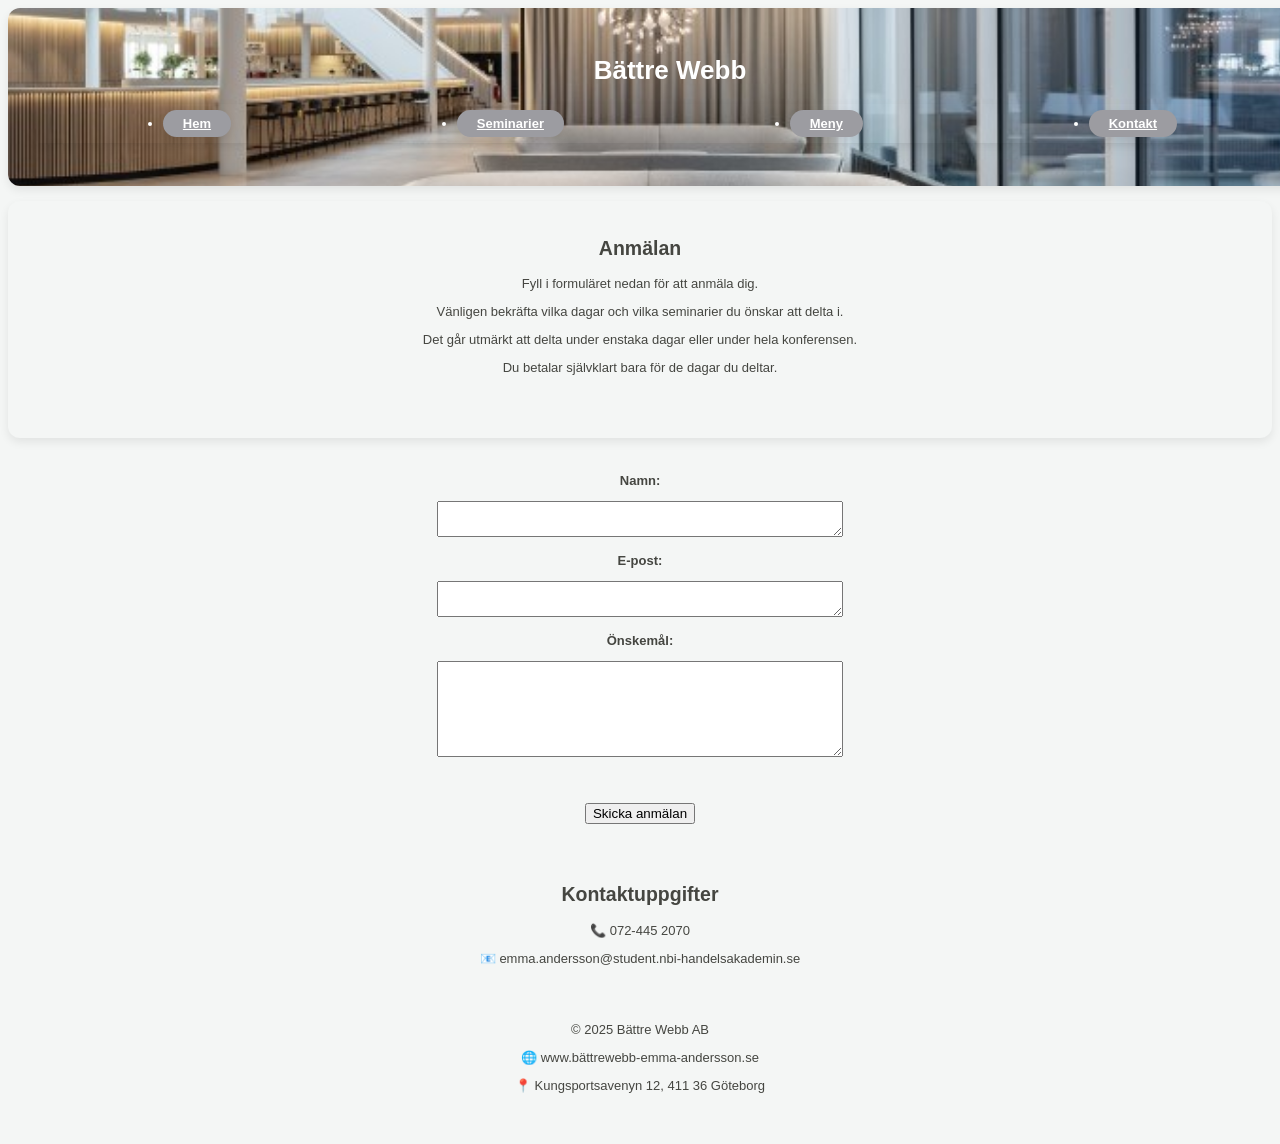
==== contact.html @ 06e7f987 "Första commit" ====
<!DOCTYPE html>
<html lang="en">
<head>
  <meta charset="UTF-8">
  <title>Anmälan & Kontakt – Bättre Webb 2025</title>
  <link rel="stylesheet" href="style.css">
</head>
<body>
<header>
  <h1>Bättre Webb</h1>
  <nav><ul>
    <li><a href="index.html">Hem</a></li>
    <li><a href="info.html">Seminarier</a></li>
    <li><a href="food.html">Meny</a></li>
    <li><a href="contact.html">Kontakt</a></li>
  </ul></nav>
</header>
<br>
<section>
  <h1>Anmälan</h1>
    <p>Fyll i formuläret nedan för att anmäla dig.</p>
    <p>Vänligen bekräfta vilka dagar och vilka seminarier du önskar att delta i.</p> 
    <p>Det går utmärkt att delta under enstaka dagar eller under hela konferensen.</p>
    <p>Du betalar självklart bara för de dagar du deltar.</p>
<br><br>
</section>
<br>
<form action="#" method="post">
<label for="namn">Namn:</label>
<p></p>
<textarea id="namn" name="namn" rows="auto" style="width: 400px;"></textarea>
<p></p>
<label for="epost">E-post:</label>
<p></p>
<textarea id="epost" name="epost" rows="auto" style="width: 400px;"></textarea>
<p></p>
<label for="meddelande">Önskemål:</label>
<p></p>
<textarea id="meddelande" name="meddelande" rows="6" style="width: 400px;"></textarea>
<p></p>
<br><br>
<button type="submit">Skicka anmälan</button>
<p></p>
</form>
<br><br>
<p></p>
  <h2>Kontaktuppgifter</h2>
    <p>📞 072-445 2070</p>
    <p>📧 emma.andersson@student.nbi-handelsakademin.se</p>

  <footer>
<br><br>
    <p>&copy; 2025 Bättre Webb AB</p>
    <p>🌐 www.bättrewebb-emma-andersson.se</p>
    <p>📍 Kungsportsavenyn 12, 411 36 Göteborg</p>
<br><br>
  </footer>
</body>
</html>
---- style.css ----
/* style.css */        

/* Header */
header {
      width: 100%;      
      background: url('kontor-1.jpg') no-repeat center center/cover;
      color: #fff;
      border-radius: 12px;
      padding: 30px;
      text-align: center;
      border-radius: 12px;
      overflow: hidden; 

      box-shadow: 0 4px 10px rgba(0,0,0,0.08);
}

/* Main */
main {
      width: 100%;
      border-radius: 12px;
      padding: 30px;
      text-align: center;
      box-shadow: 0 4px 10px rgba(0,0,0,0.08);
}

/* Innehåll */
body {
      text-align: center;
      background-color: #f4f6f5;
      font-family: Arial;
      font-size: small;
      color: #454641;
      padding: auto;
      text-align: center;
      max-width: auto;
}

img.responsive {
      height: auto;
      width: auto;
      box-shadow: 0 4px 10px rgba(0,0,0,0.08);
      margin: 20px; 
      transition: background-color 0.3s;
      justify-content: space-evenly;
      border-radius: 12px;
}

/* Sektioner och rubriker */
section {
      text-align: center;
      background-color: #f4f6f5;
      font-family: Arial;
      font-size: small;
      color: #454641;
      max-width: auto;
      margin-bottom: 20px;
      padding: 20px;
      border-radius: 12px;
      box-shadow: 0 4px 10px rgba(0,0,0,0.08);
}

/* Formulär */
form {
      font-weight: bold;      
      flex-direction: column;
      height: 50%;
      width: 100%;
      font-size: small;
      cursor: pointer;
}

/* Aktiv länk och hover-effekt */         
      nav a:hover,
      nav a.active {
      background-color: #b8bcb8;  
      text-decoration: none;
      color: white;
      border-radius: 60px;
      padding: 6px 12px;
      transition: background-color 0s;  
      display: flex;
      justify-content: space-around;
}

/* Navigationsmeny */
nav a.active {
      background-color: #70706f;  
      text-decoration: none;  
      padding: 6px 12px;      
      transition: background-color 0.3s;
      display: flex;
      justify-content: space-around;
      box-shadow: 0 4px 10px rgba(0,0,0,0.08);
}

nav ul li a { 
      color: white;
      background-color: #9c9ca1;    
      border-radius: 60px;
      font-weight: bold;      
      padding: 6px 20px;     
      transition: background-color 0.3s;      
      display: flex;
      justify-content: space-around;
      align-items: center;
      box-shadow: 0 4px 10px rgba(0,0,0,0.08);
}

nav ul {
      color: white;
      text-decoration: none;
      padding: 6px 12px;      
      transition: background-color 0.3s;
      display: flex;
      justify-content: space-around;
      box-shadow: 0 4px 10px rgba(0,0,0,0.08);
}
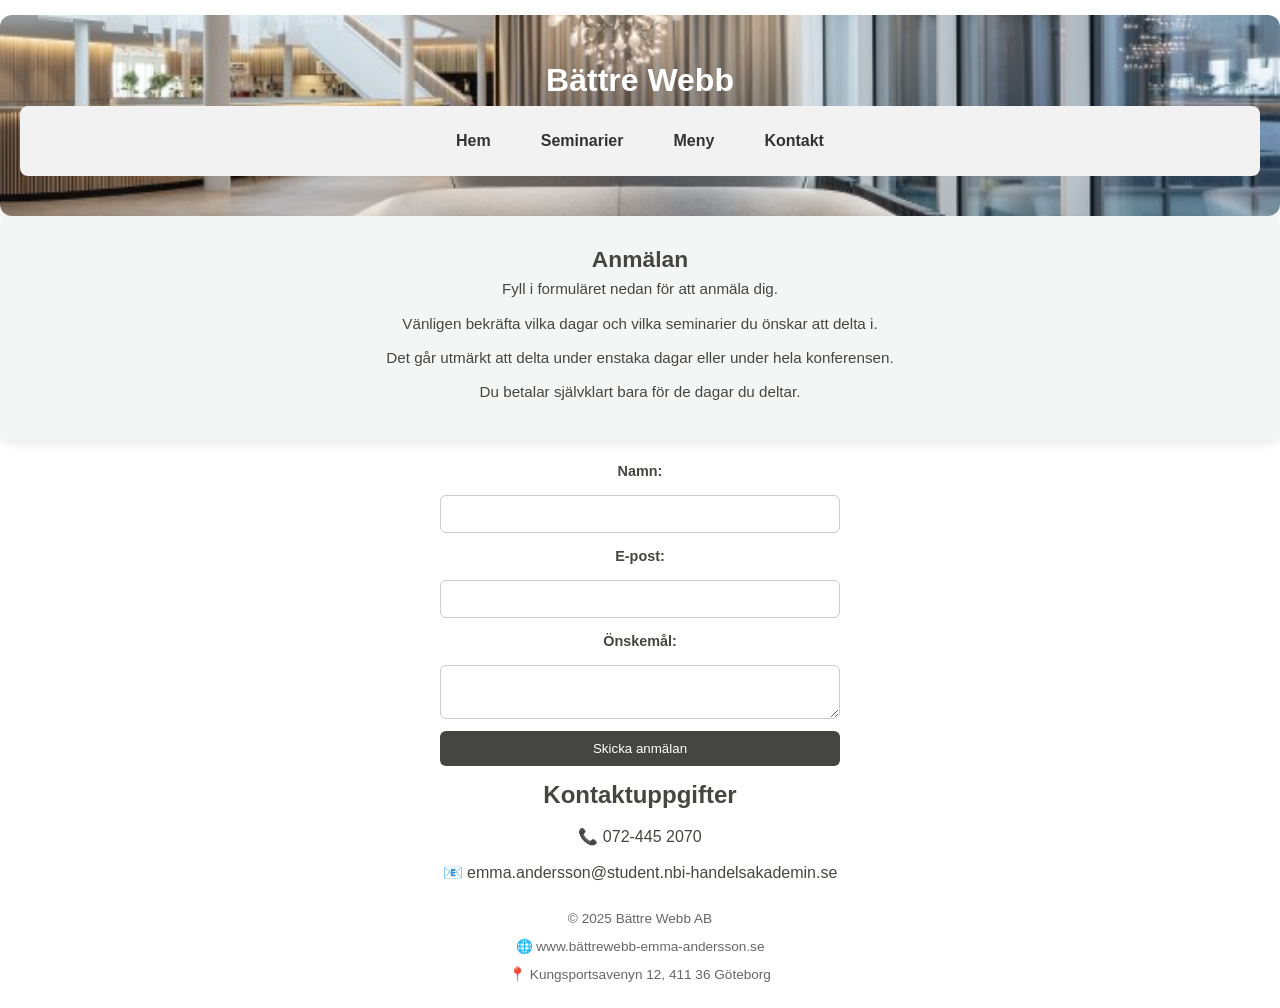
==== commit 34b5007a: "Uppdaterade webbsidans kod och layout" ====
--- a/contact.html
+++ b/contact.html
@@ -1,5 +1,5 @@
 <!DOCTYPE html>
-<html lang="en">
+<html lang="sv">
 <head>
   <meta charset="UTF-8">
   <title>Anmälan & Kontakt – Bättre Webb 2025</title>
@@ -8,52 +8,36 @@
 <body>
 <header>
   <h1>Bättre Webb</h1>
-  <nav><ul>
-    <li><a href="index.html">Hem</a></li>
-    <li><a href="info.html">Seminarier</a></li>
-    <li><a href="food.html">Meny</a></li>
-    <li><a href="contact.html">Kontakt</a></li>
-  </ul></nav>
+  <nav>
+      <a href="./index.html">Hem</a>  
+      <a href="./info.html">Seminarier</a>
+      <a href="./food.html">Meny</a>
+      <a href="./contact.html">Kontakt</a>
+  </nav>
 </header>
-<br>
 <section>
   <h1>Anmälan</h1>
     <p>Fyll i formuläret nedan för att anmäla dig.</p>
     <p>Vänligen bekräfta vilka dagar och vilka seminarier du önskar att delta i.</p> 
     <p>Det går utmärkt att delta under enstaka dagar eller under hela konferensen.</p>
     <p>Du betalar självklart bara för de dagar du deltar.</p>
-<br><br>
 </section>
-<br>
-<form action="#" method="post">
-<label for="namn">Namn:</label>
-<p></p>
-<textarea id="namn" name="namn" rows="auto" style="width: 400px;"></textarea>
-<p></p>
-<label for="epost">E-post:</label>
-<p></p>
-<textarea id="epost" name="epost" rows="auto" style="width: 400px;"></textarea>
-<p></p>
-<label for="meddelande">Önskemål:</label>
-<p></p>
-<textarea id="meddelande" name="meddelande" rows="6" style="width: 400px;"></textarea>
-<p></p>
-<br><br>
+<form>
+  <label for="name">Namn:</label>
+    <input type="text" id="name" name="name" required minlength="2">
+  <label for="email">E-post:</label>
+    <input type="email" id="email" name="email" required>
+  <label for="message">Önskemål:</label>
+    <textarea id="message" name="message" required></textarea>
 <button type="submit">Skicka anmälan</button>
-<p></p>
 </form>
-<br><br>
-<p></p>
   <h2>Kontaktuppgifter</h2>
     <p>📞 072-445 2070</p>
     <p>📧 emma.andersson@student.nbi-handelsakademin.se</p>
-
   <footer>
-<br><br>
     <p>&copy; 2025 Bättre Webb AB</p>
     <p>🌐 www.bättrewebb-emma-andersson.se</p>
     <p>📍 Kungsportsavenyn 12, 411 36 Göteborg</p>
-<br><br>
   </footer>
 </body>
 </html>
--- a/style.css
+++ b/style.css
@@ -1,117 +1,188 @@
-/* style.css */        
+/* style.css*/
+
+/* Grundinställningar och variabler */
+:root {
+  --padding: 15px;
+  --primary-color: #454641;
+  --secondary-color: #666;
+  --bg-light: #f4f6f5;
+  --shadow: 0 4px 10px rgba(0, 0, 0, 0.08);
+  --radius: 12px;
+  --transition: 0.3s ease;
+}
+
+* {
+  box-sizing: border-box;
+  margin: 0;
+  padding: 0;
+}
+
+/* Grundinställningar */
+body {
+  font-family: Arial, sans-serif;
+  background-color: #fff;
+  color: var(--primary-color);
+  line-height: 1.6;
+  padding-top: var(--padding);
+}
 
 /* Header */
 header {
-      width: 100%;      
-      background: url('kontor-1.jpg') no-repeat center center/cover;
-      color: #fff;
-      border-radius: 12px;
-      padding: 30px;
-      text-align: center;
-      border-radius: 12px;
-      overflow: hidden; 
-
-      box-shadow: 0 4px 10px rgba(0,0,0,0.08);
+  width: 100%;
+  background: url('images/konferens-6.jpg') no-repeat center center / cover;
+  color: #fff;
+  border-radius: var(--radius);
+  padding: 40px 20px;
+  text-align: center;
+  box-shadow: var(--shadow);
 }
 
-/* Main */
-main {
-      width: 100%;
-      border-radius: 12px;
-      padding: 30px;
-      text-align: center;
-      box-shadow: 0 4px 10px rgba(0,0,0,0.08);
+/* Navigationsmeny */
+nav {
+  display: flex;
+  justify-content: center;
+  flex-wrap: wrap;
+  gap: 20px;
+  background-color: #f2f2f2;
+  padding: 12px 20px;
+  border-radius: 8px;
 }
 
-/* Innehåll */
-body {
-      text-align: center;
-      background-color: #f4f6f5;
-      font-family: Arial;
-      font-size: small;
-      color: #454641;
-      padding: auto;
-      text-align: center;
-      max-width: auto;
+nav a {
+  text-decoration: none;
+  color: #333;
+  font-weight: 600;
+  padding: 10px 15px;
+  border-radius: 8px;
+  transition: background-color var(--transition), color var(--transition);
 }
 
-img.responsive {
-      height: auto;
-      width: auto;
-      box-shadow: 0 4px 10px rgba(0,0,0,0.08);
-      margin: 20px; 
-      transition: background-color 0.3s;
-      justify-content: space-evenly;
-      border-radius: 12px;
+nav a:hover {
+  background-color: #ddd;
+  color: var(--primary-color);
 }
 
-/* Sektioner och rubriker */
+/* Huvudinnehåll */
+main {
+  width: 100%;
+  border-radius: var(--radius);
+  padding: 30px;
+  text-align: center;
+  box-shadow: var(--shadow);
+  background-color: #fff;
+  margin-bottom: 30px;
+}
+
+h2, p, form {
+  padding-bottom: 10px;
+  text-align: center;
+}
+
+/* Bilder */
+img.responsive {
+  width: 100%;
+  max-width: 600px;
+  height: auto;
+  display: block;
+  margin: 20px auto;
+  border-radius: var(--radius);
+  box-shadow: var(--shadow);
+  transition: transform var(--transition);
+}
+
+img.responsive:hover {
+  transform: scale(1.03);
+}
+
+/* Sektioner (info.html m.fl.) */
 section {
-      text-align: center;
-      background-color: #f4f6f5;
-      font-family: Arial;
-      font-size: small;
-      color: #454641;
-      max-width: auto;
-      margin-bottom: 20px;
-      padding: 20px;
-      border-radius: 12px;
-      box-shadow: 0 4px 10px rgba(0,0,0,0.08);
+  text-align: center;
+  background-color: var(--bg-light);
+  font-size: 0.95rem;
+  color: var(--primary-color);
+  margin-bottom: 20px;
+  padding: 25px;
+  border-radius: var(--radius);
+  box-shadow: var(--shadow);
 }
 
 /* Formulär */
 form {
-      font-weight: bold;      
-      flex-direction: column;
-      height: 50%;
-      width: 100%;
-      font-size: small;
-      cursor: pointer;
+  display: flex;
+  flex-direction: column;
+  gap: 12px;
+  width: 100%;
+  max-width: 400px;
+  margin: 0 auto;
+  font-size: 0.9rem;
+  font-weight: bold;
 }
 
-/* Aktiv länk och hover-effekt */         
-      nav a:hover,
-      nav a.active {
-      background-color: #b8bcb8;  
-      text-decoration: none;
-      color: white;
-      border-radius: 60px;
-      padding: 6px 12px;
-      transition: background-color 0s;  
-      display: flex;
-      justify-content: space-around;
+form input,
+form textarea {
+  width: 100%;
+  padding: 10px;
+  border-radius: 6px;
+  border: 1px solid #ccc;
+  font-size: 0.9rem;
+  transition: border-color var(--transition), box-shadow var(--transition);
 }
 
-/* Navigationsmeny */
-nav a.active {
-      background-color: #70706f;  
-      text-decoration: none;  
-      padding: 6px 12px;      
-      transition: background-color 0.3s;
-      display: flex;
-      justify-content: space-around;
-      box-shadow: 0 4px 10px rgba(0,0,0,0.08);
+form input:focus,
+form textarea:focus {
+  outline: none;
+  border-color: var(--primary-color);
+  box-shadow: 0 0 5px rgba(69, 70, 65, 0.3);
 }
 
-nav ul li a { 
-      color: white;
-      background-color: #9c9ca1;    
-      border-radius: 60px;
-      font-weight: bold;      
-      padding: 6px 20px;     
-      transition: background-color 0.3s;      
-      display: flex;
-      justify-content: space-around;
-      align-items: center;
-      box-shadow: 0 4px 10px rgba(0,0,0,0.08);
+form button {
+  background-color: var(--primary-color);
+  color: #fff;
+  padding: 10px 15px;
+  border: none;
+  border-radius: 6px;
+  cursor: pointer;
+  transition: background-color var(--transition), transform var(--transition);
 }
 
-nav ul {
-      color: white;
-      text-decoration: none;
-      padding: 6px 12px;      
-      transition: background-color 0.3s;
-      display: flex;
-      justify-content: space-around;
-      box-shadow: 0 4px 10px rgba(0,0,0,0.08);
+form button:hover {
+  background-color: var(--secondary-color);
+  transform: translateY(-2px);
+}
+
+/* Footer */
+footer {
+  text-align: center;
+  color: var(--secondary-color);
+  font-size: 0.85rem;
+  padding: 15px;
+  line-height: 1.3; /* Mindre radavstånd */
+}
+
+/* Responsiv design */
+@media (max-width: 500px) {
+  nav {
+    flex-direction: column;
+    align-items: center;
+    gap: 10px;
+  }
+
+  nav a {
+    width: 80%;
+    text-align: center;
+    font-size: 1.1rem;
+  }
+
+  img.responsive {
+    max-width: 100%;
+    margin: 10px 0;
+  }
+
+  form {
+    width: 90%;
+  }
+
+  header, main, section {
+    padding: 20px;
+  }
 }
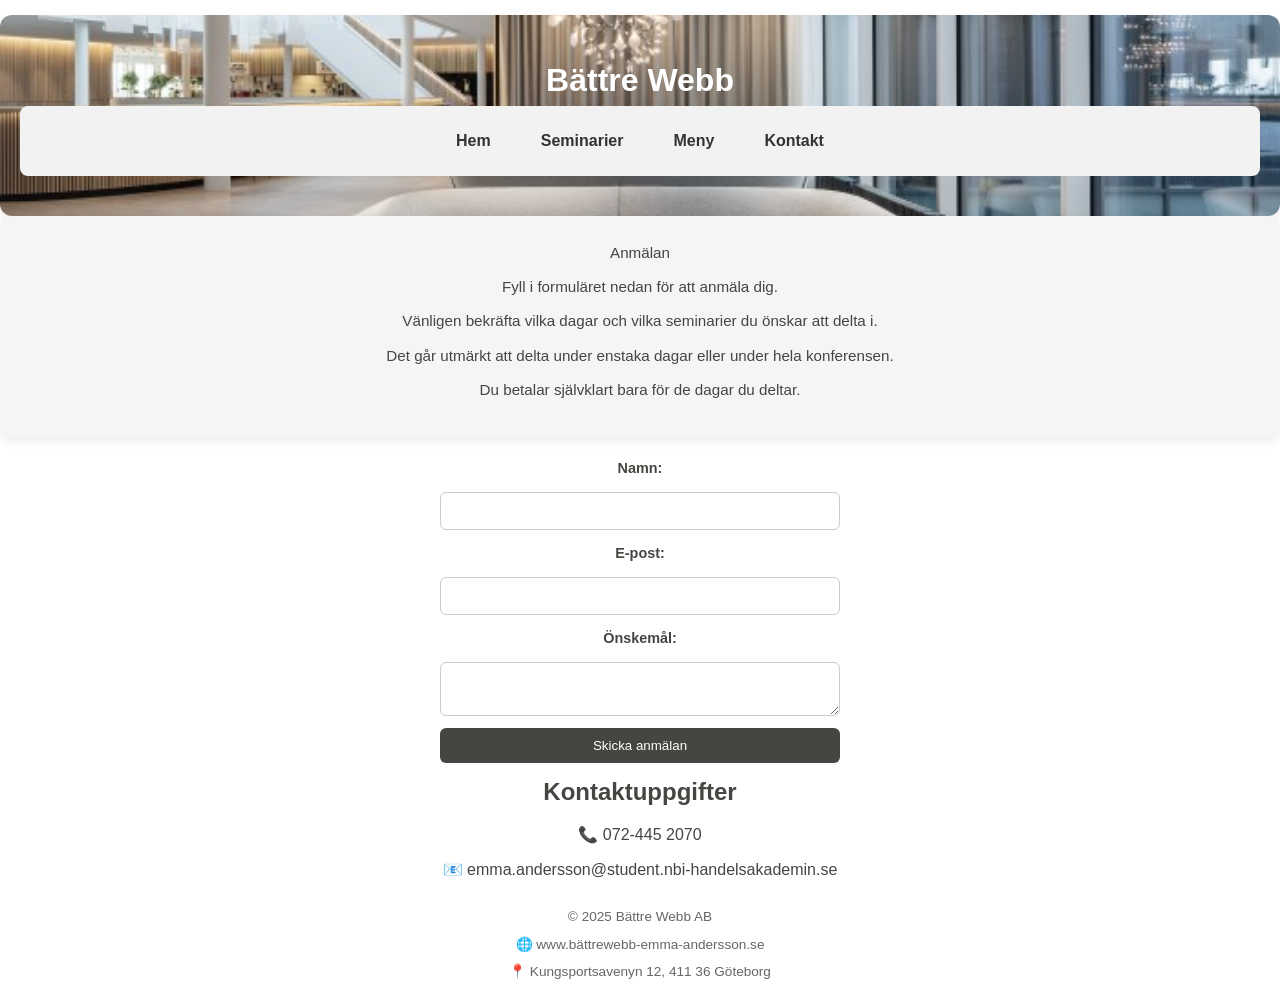
==== commit 01f62136: "Uppdaterade contact.html" ====
--- a/contact.html
+++ b/contact.html
@@ -16,7 +16,7 @@
   </nav>
 </header>
 <section>
-  <h1>Anmälan</h1>
+    <p><bold>Anmälan</bold></p>
     <p>Fyll i formuläret nedan för att anmäla dig.</p>
     <p>Vänligen bekräfta vilka dagar och vilka seminarier du önskar att delta i.</p> 
     <p>Det går utmärkt att delta under enstaka dagar eller under hela konferensen.</p>
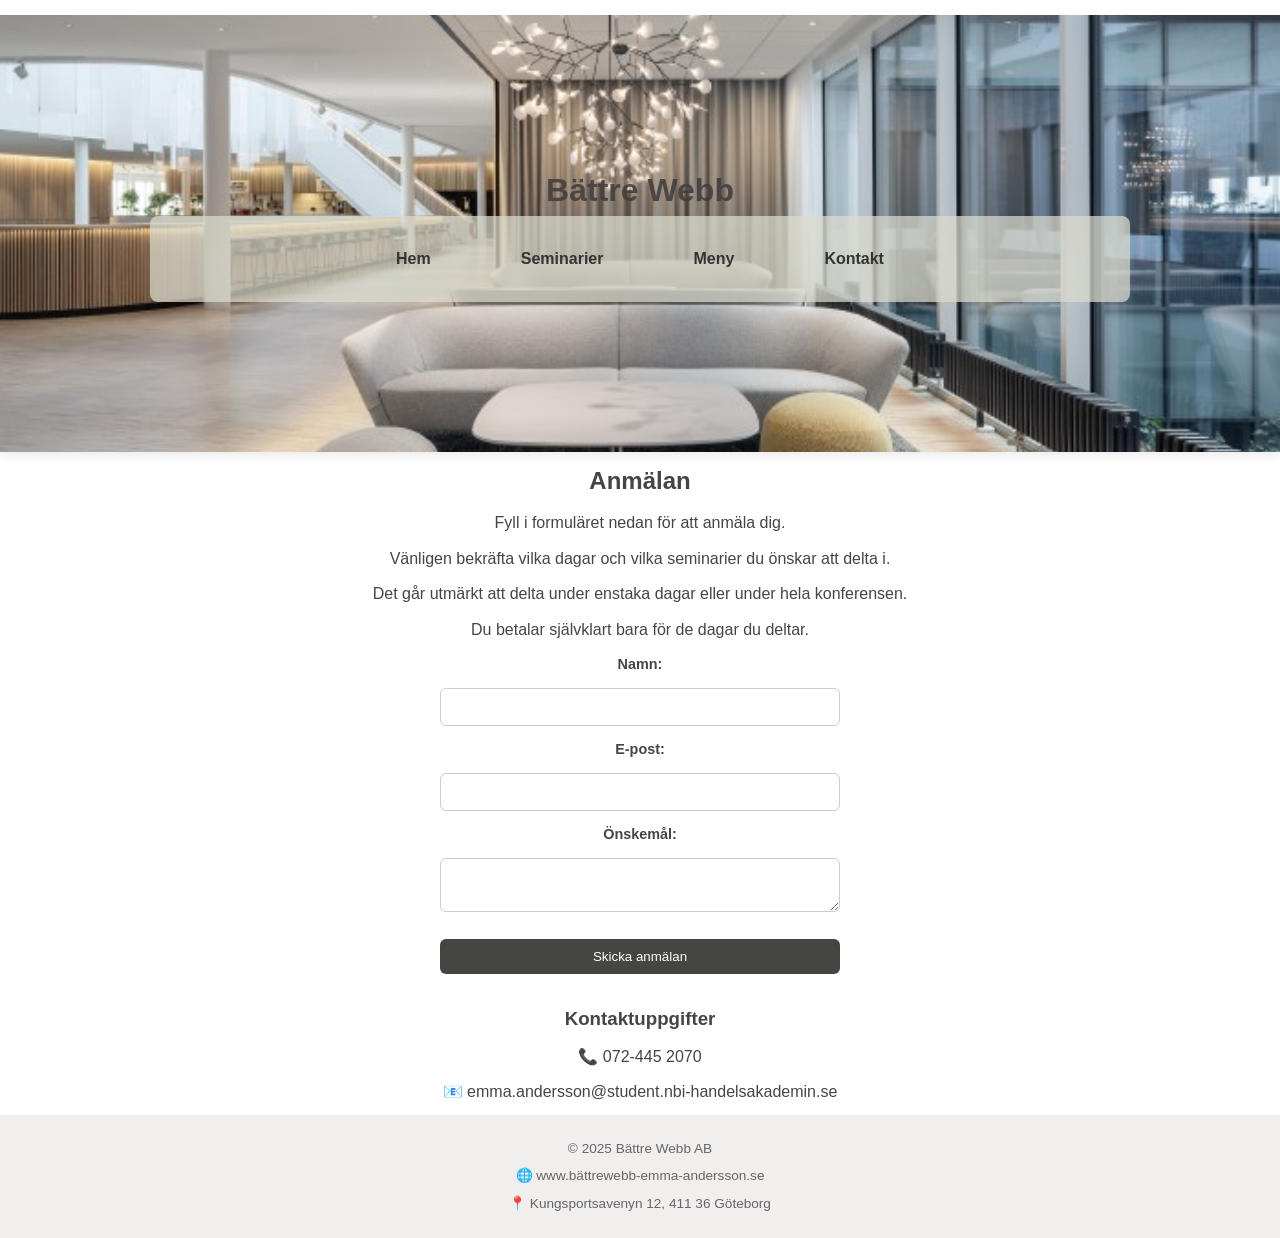
==== commit 9eb295e2: "Uppdaterade style.css och ändrade layout" ====
--- a/contact.html
+++ b/contact.html
@@ -15,13 +15,13 @@
       <a href="./contact.html">Kontakt</a>
   </nav>
 </header>
-<section>
-    <p><bold>Anmälan</bold></p>
+    <p></p>
+  <h2><p>Anmälan</p></h2>
     <p>Fyll i formuläret nedan för att anmäla dig.</p>
     <p>Vänligen bekräfta vilka dagar och vilka seminarier du önskar att delta i.</p> 
     <p>Det går utmärkt att delta under enstaka dagar eller under hela konferensen.</p>
     <p>Du betalar självklart bara för de dagar du deltar.</p>
-</section>
+    <p></p>
 <form>
   <label for="name">Namn:</label>
     <input type="text" id="name" name="name" required minlength="2">
@@ -31,7 +31,7 @@
     <textarea id="message" name="message" required></textarea>
 <button type="submit">Skicka anmälan</button>
 </form>
-  <h2>Kontaktuppgifter</h2>
+  <h3>Kontaktuppgifter</h3>
     <p>📞 072-445 2070</p>
     <p>📧 emma.andersson@student.nbi-handelsakademin.se</p>
   <footer>
--- a/style.css
+++ b/style.css
@@ -24,17 +24,17 @@
   color: var(--primary-color);
   line-height: 1.6;
   padding-top: var(--padding);
+  text-align: center;
 }
 
 /* Header */
 header {
   width: 100%;
   background: url('images/konferens-6.jpg') no-repeat center center / cover;
-  color: #fff;
-  border-radius: var(--radius);
-  padding: 40px 20px;
+  color: #413d3ddf; /* Rubrikens färg */
   text-align: center;
   box-shadow: var(--shadow);
+  padding: 150px; /* Bakgrundsbildens storlek */
 }
 
 /* Navigationsmeny */
@@ -42,10 +42,10 @@
   display: flex;
   justify-content: center;
   flex-wrap: wrap;
-  gap: 20px;
-  background-color: #f2f2f2;
-  padding: 12px 20px;
-  border-radius: 8px;
+  gap: 60px;
+  background-color: #dddccfb7; /* Bakgrundsfärg */
+  padding: 20px 2px 20px 2px; /* Fyllnad */
+  border-radius: 8px; /* Rundade hörn */
 }
 
 nav a {
@@ -66,22 +66,20 @@
 main {
   width: 100%;
   border-radius: var(--radius);
-  padding: 30px;
   text-align: center;
   box-shadow: var(--shadow);
   background-color: #fff;
-  margin-bottom: 30px;
+  padding: 20px;
 }
 
-h2, p, form {
-  padding-bottom: 10px;
-  text-align: center;
+h2, h3, p {
+  margin: 10px 0;
 }
 
 /* Bilder */
 img.responsive {
   width: 100%;
-  max-width: 600px;
+  max-width: 500px;
   height: auto;
   display: block;
   margin: 20px auto;
@@ -101,7 +99,7 @@
   font-size: 0.95rem;
   color: var(--primary-color);
   margin-bottom: 20px;
-  padding: 25px;
+  padding: 20px 200px 20px 200px; 
   border-radius: var(--radius);
   box-shadow: var(--shadow);
 }
@@ -113,7 +111,7 @@
   gap: 12px;
   width: 100%;
   max-width: 400px;
-  margin: 0 auto;
+  margin: 0 auto 30px auto;
   font-size: 0.9rem;
   font-weight: bold;
 }
@@ -132,7 +130,7 @@
 form textarea:focus {
   outline: none;
   border-color: var(--primary-color);
-  box-shadow: 0 0 5px rgba(69, 70, 65, 0.3);
+  box-shadow: 0 0 8px rgba(69, 70, 65, 0.2);
 }
 
 form button {
@@ -141,6 +139,7 @@
   padding: 10px 15px;
   border: none;
   border-radius: 6px;
+  margin-top: 15px;
   cursor: pointer;
   transition: background-color var(--transition), transform var(--transition);
 }
@@ -156,7 +155,8 @@
   color: var(--secondary-color);
   font-size: 0.85rem;
   padding: 15px;
-  line-height: 1.3; /* Mindre radavstånd */
+  line-height: 1.3;
+  background-color: #f1eeee; /* Uppdaterat färg */
 }
 
 /* Responsiv design */
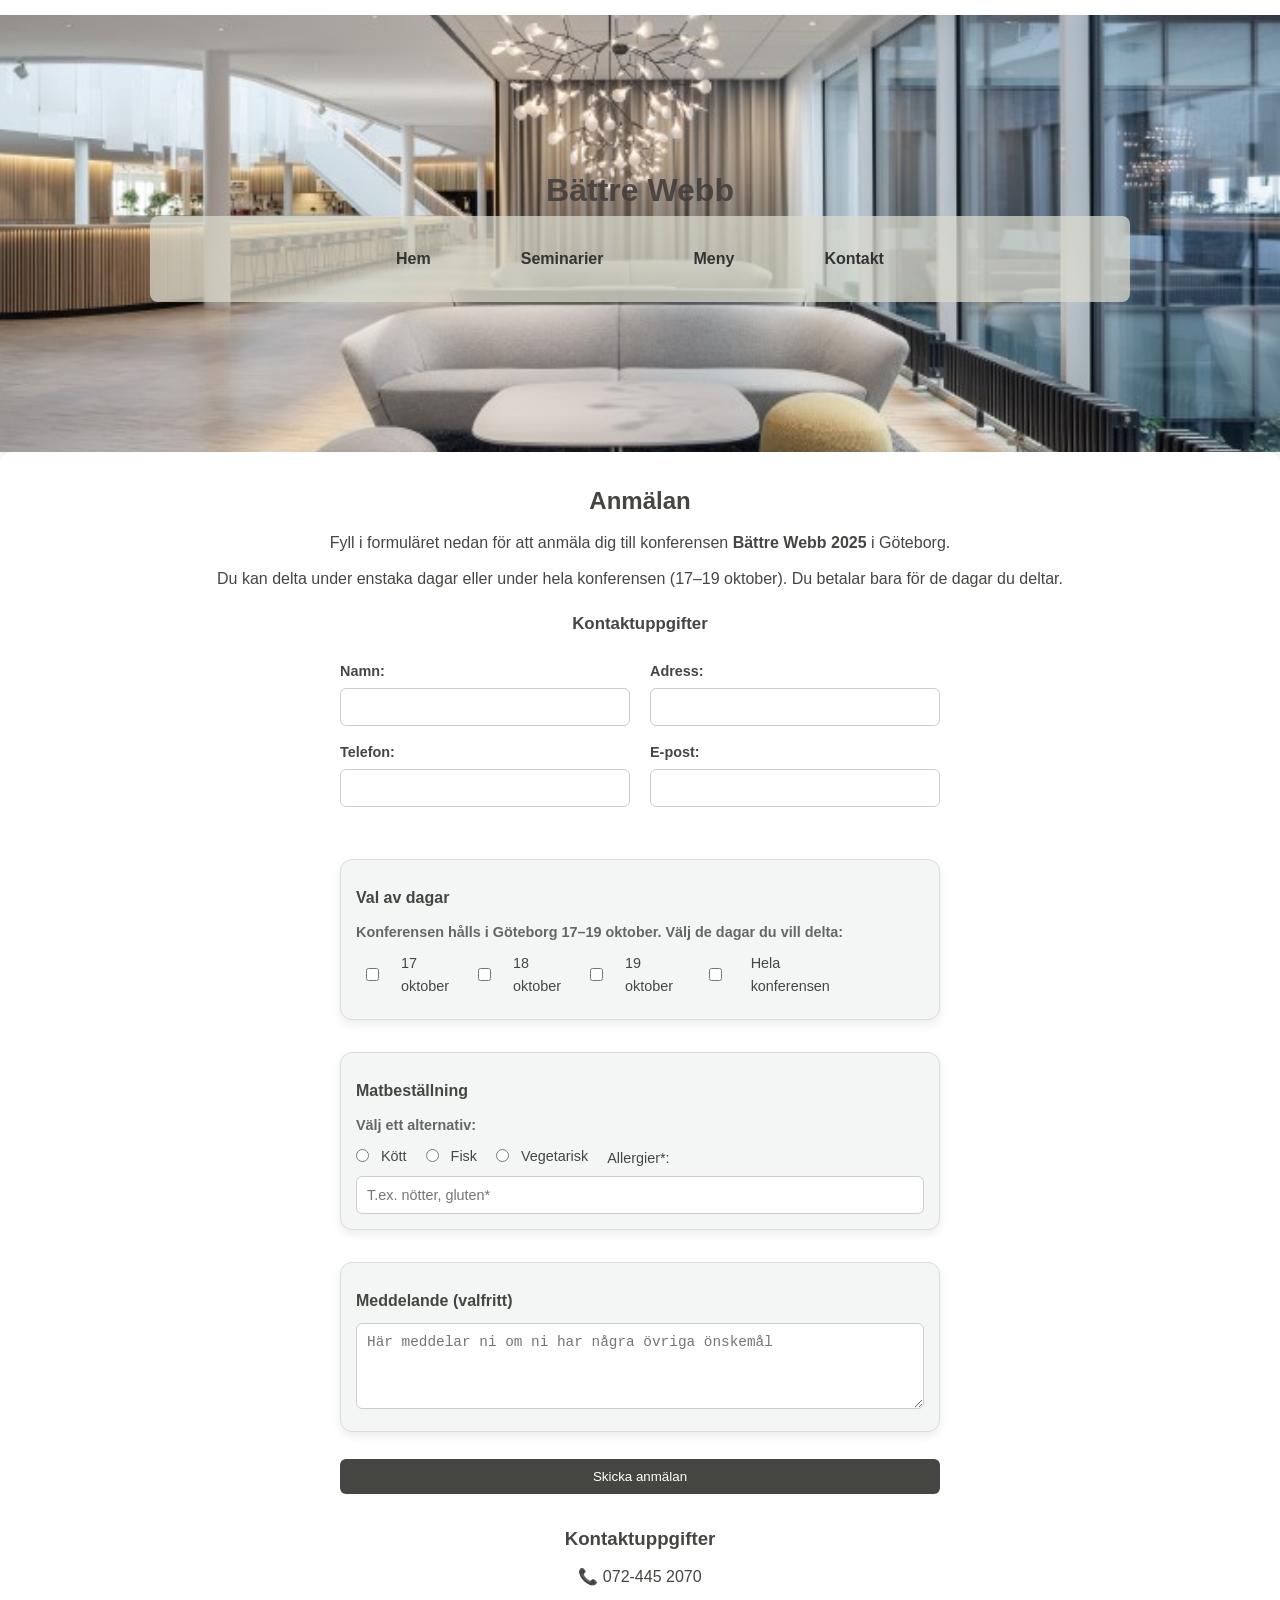
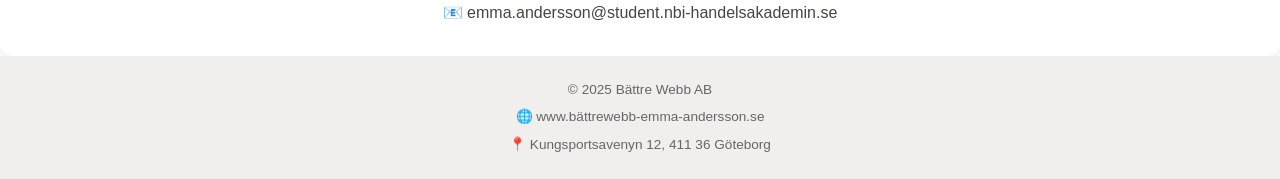
==== commit 56f4f753: "Uppdaterade contact.html och style.css" ====
--- a/contact.html
+++ b/contact.html
@@ -15,29 +15,68 @@
       <a href="./contact.html">Kontakt</a>
   </nav>
 </header>
-    <p></p>
-  <h2><p>Anmälan</p></h2>
-    <p>Fyll i formuläret nedan för att anmäla dig.</p>
-    <p>Vänligen bekräfta vilka dagar och vilka seminarier du önskar att delta i.</p> 
-    <p>Det går utmärkt att delta under enstaka dagar eller under hela konferensen.</p>
-    <p>Du betalar självklart bara för de dagar du deltar.</p>
-    <p></p>
+<main>
+  <h2>Anmälan</h2>
+  <p>Fyll i formuläret nedan för att anmäla dig till konferensen <strong>Bättre Webb 2025</strong> i Göteborg.</p>
+  <p>Du kan delta under enstaka dagar eller under hela konferensen (17–19 oktober). Du betalar bara för de dagar du deltar.</p>
+<!-- Formulär -->
 <form>
-  <label for="name">Namn:</label>
+<!-- Kontaktuppgifter -->
+  <h3>Kontaktuppgifter</h3>
+  <div class="contact-fields">
+  <div>
+    <label for="name">Namn:</label>
     <input type="text" id="name" name="name" required minlength="2">
-  <label for="email">E-post:</label>
+  </div>
+  <div>
+    <label for="address">Adress:</label>
+    <input type="text" id="address" name="address" required>
+  </div>
+  <div>
+    <label for="telefonnummer">Telefon:</label>
+    <input type="tel" id="telefonnummer" name="telefonnummer" required pattern="[0-9\s+()-]{6,}">
+  </div>
+  <div>
+    <label for="email">E-post:</label>
     <input type="email" id="email" name="email" required>
-  <label for="message">Önskemål:</label>
-    <textarea id="message" name="message" required></textarea>
+  </div>
+  </div>
+<!-- Val av dagar -->
+  <div class="form-section">
+  <h3>Val av dagar</h3>
+  <p>Konferensen hålls i Göteborg 17–19 oktober. Välj de dagar du vill delta:</p>
+    <label><input type="checkbox" name="days" value="17/10"> 17 oktober</label>
+    <label><input type="checkbox" name="days" value="18/10"> 18 oktober</label>
+    <label><input type="checkbox" name="days" value="19/10"> 19 oktober</label>
+    <label><input type="checkbox" name="days" value="hela"> Hela konferensen</label>
+  </div>
+<!-- Matalternativ -->
+  <div class="form-section">
+  <h3>Matbeställning</h3>
+  <p>Välj ett alternativ:</p>
+    <label><input type="radio" name="mat" value="kött" required> Kött</label>
+    <label><input type="radio" name="mat" value="fisk"> Fisk</label>
+    <label><input type="radio" name="mat" value="vegetarisk"> Vegetarisk</label>
+    <label for="allergier">Allergier*:</label>
+    <input type="text" id="allergier" name="allergier" placeholder="T.ex. nötter, gluten*">
+  </div>
+<!-- Valfritt meddelande -->
+  <div class="form-section">
+  <h3>Meddelande (valfritt)</h3>
+    <textarea id="message" name="message" rows="4" placeholder="Här meddelar ni om ni har några övriga önskemål"></textarea>
+  </div>
 <button type="submit">Skicka anmälan</button>
 </form>
+<section class="contact-info">
   <h3>Kontaktuppgifter</h3>
-    <p>📞 072-445 2070</p>
-    <p>📧 emma.andersson@student.nbi-handelsakademin.se</p>
-  <footer>
-    <p>&copy; 2025 Bättre Webb AB</p>
-    <p>🌐 www.bättrewebb-emma-andersson.se</p>
-    <p>📍 Kungsportsavenyn 12, 411 36 Göteborg</p>
-  </footer>
+  <p>📞 072-445 2070</p>
+  <p>📧 emma.andersson@student.nbi-handelsakademin.se</p>
+</section>
+</main>
+<footer>
+  <p>&copy; 2025 Bättre Webb AB</p>
+  <p>🌐 www.bättrewebb-emma-andersson.se</p>
+  <p>📍 Kungsportsavenyn 12, 411 36 Göteborg</p>
+</footer>
 </body>
 </html>
--- a/style.css
+++ b/style.css
@@ -1,4 +1,4 @@
-/* style.css*/
+/* style.css */
 
 /* Grundinställningar och variabler */
 :root {
@@ -31,10 +31,10 @@
 header {
   width: 100%;
   background: url('images/konferens-6.jpg') no-repeat center center / cover;
-  color: #413d3ddf; /* Rubrikens färg */
+  color: #413d3ddf;
   text-align: center;
   box-shadow: var(--shadow);
-  padding: 150px; /* Bakgrundsbildens storlek */
+  padding: 150px;
 }
 
 /* Navigationsmeny */
@@ -43,9 +43,9 @@
   justify-content: center;
   flex-wrap: wrap;
   gap: 60px;
-  background-color: #dddccfb7; /* Bakgrundsfärg */
-  padding: 20px 2px 20px 2px; /* Fyllnad */
-  border-radius: 8px; /* Rundade hörn */
+  background-color: #dddccfb7;
+  padding: 20px 2px;
+  border-radius: 8px;
 }
 
 nav a {
@@ -76,41 +76,13 @@
   margin: 10px 0;
 }
 
-/* Bilder */
-img.responsive {
-  width: 100%;
-  max-width: 500px;
-  height: auto;
-  display: block;
-  margin: 20px auto;
-  border-radius: var(--radius);
-  box-shadow: var(--shadow);
-  transition: transform var(--transition);
-}
-
-img.responsive:hover {
-  transform: scale(1.03);
-}
-
-/* Sektioner (info.html m.fl.) */
-section {
-  text-align: center;
-  background-color: var(--bg-light);
-  font-size: 0.95rem;
-  color: var(--primary-color);
-  margin-bottom: 20px;
-  padding: 20px 200px 20px 200px; 
-  border-radius: var(--radius);
-  box-shadow: var(--shadow);
-}
-
 /* Formulär */
 form {
   display: flex;
   flex-direction: column;
   gap: 12px;
   width: 100%;
-  max-width: 400px;
+  max-width: 600px;
   margin: 0 auto 30px auto;
   font-size: 0.9rem;
   font-weight: bold;
@@ -149,6 +121,66 @@
   transform: translateY(-2px);
 }
 
+/* Formulärsektioner */
+.form-section {
+  margin-top: 20px;
+  padding: 15px;
+  border: 1px solid #ddd;
+  border-radius: var(--radius);
+  background-color: var(--bg-light);
+  box-shadow: var(--shadow);
+  text-align: left;
+}
+
+.form-section h3 {
+  margin-bottom: 10px;
+  color: var(--primary-color);
+  font-size: 1rem;
+}
+
+.form-section p {
+  font-size: 0.9rem;
+  color: var(--secondary-color);
+  margin-bottom: 8px;
+}
+
+/* Checkboxar och radioknappar i linje med texten */
+.form-section input[type="checkbox"],
+.form-section input[type="radio"] {
+  vertical-align: middle;
+  margin-right: 6px;
+  transform: translateY(-1px); /* finjustering för perfekt centrering */
+}
+
+.form-section label {
+  display: inline-flex;
+  align-items: center;
+  gap: 6px;
+  margin-right: 15px;
+  margin-bottom: 6px;
+  font-weight: normal;
+  cursor: pointer;
+}
+
+/* Kontaktfält i grid-layout */
+.contact-fields {
+  display: grid;
+  grid-template-columns: 1fr 1fr;
+  gap: 15px 20px;
+  margin-bottom: 20px;
+  text-align: left;
+}
+
+.contact-fields label {
+  display: block;
+  font-weight: bold;
+  margin-bottom: 5px;
+}
+
+.contact-fields input {
+  width: 100%;
+}
+
 /* Footer */
 footer {
   text-align: center;
@@ -156,11 +188,11 @@
   font-size: 0.85rem;
   padding: 15px;
   line-height: 1.3;
-  background-color: #f1eeee; /* Uppdaterat färg */
+  background-color: #f1eeee;
 }
 
 /* Responsiv design */
-@media (max-width: 500px) {
+@media (max-width: 700px) {
   nav {
     flex-direction: column;
     align-items: center;
@@ -173,15 +205,19 @@
     font-size: 1.1rem;
   }
 
-  img.responsive {
-    max-width: 100%;
-    margin: 10px 0;
-  }
-
   form {
     width: 90%;
   }
 
+  .form-section label {
+    display: block;
+    margin-right: 0;
+  }
+
+  .contact-fields {
+    grid-template-columns: 1fr;
+  }
+
   header, main, section {
     padding: 20px;
   }
